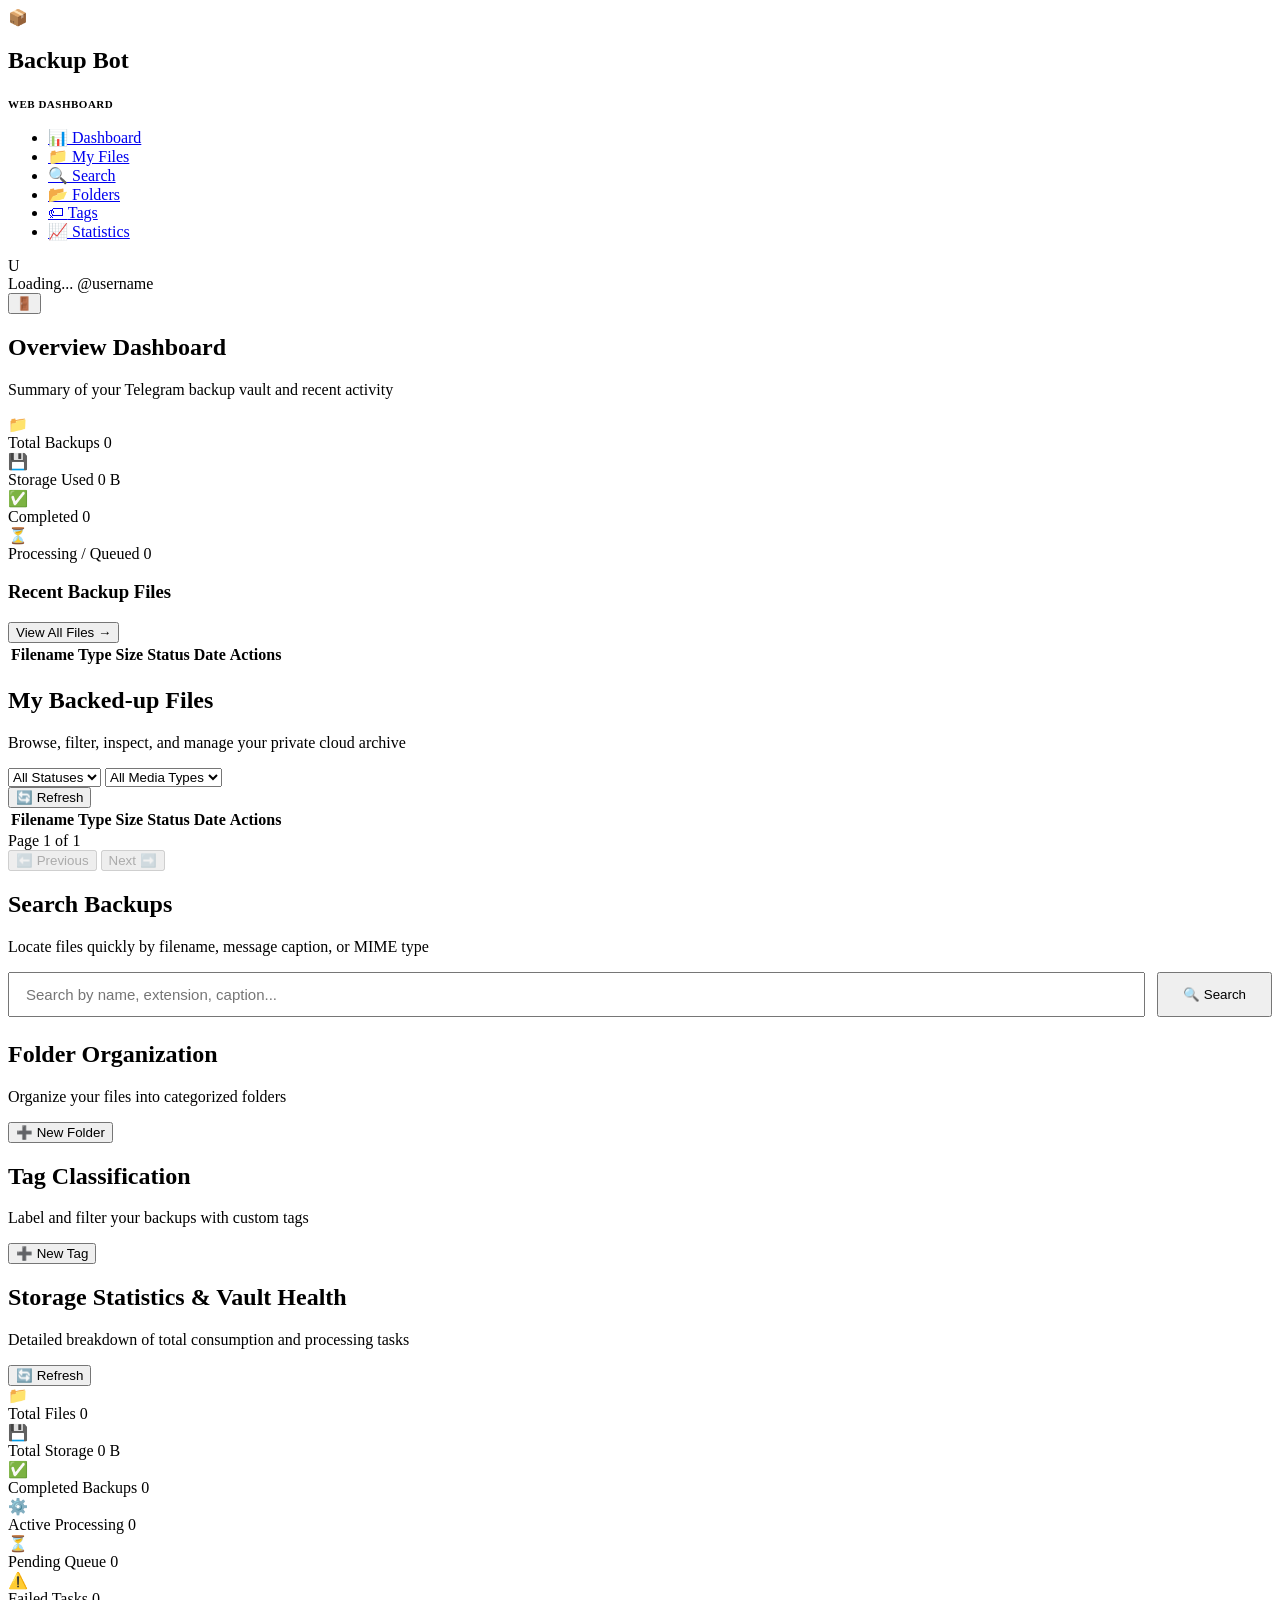
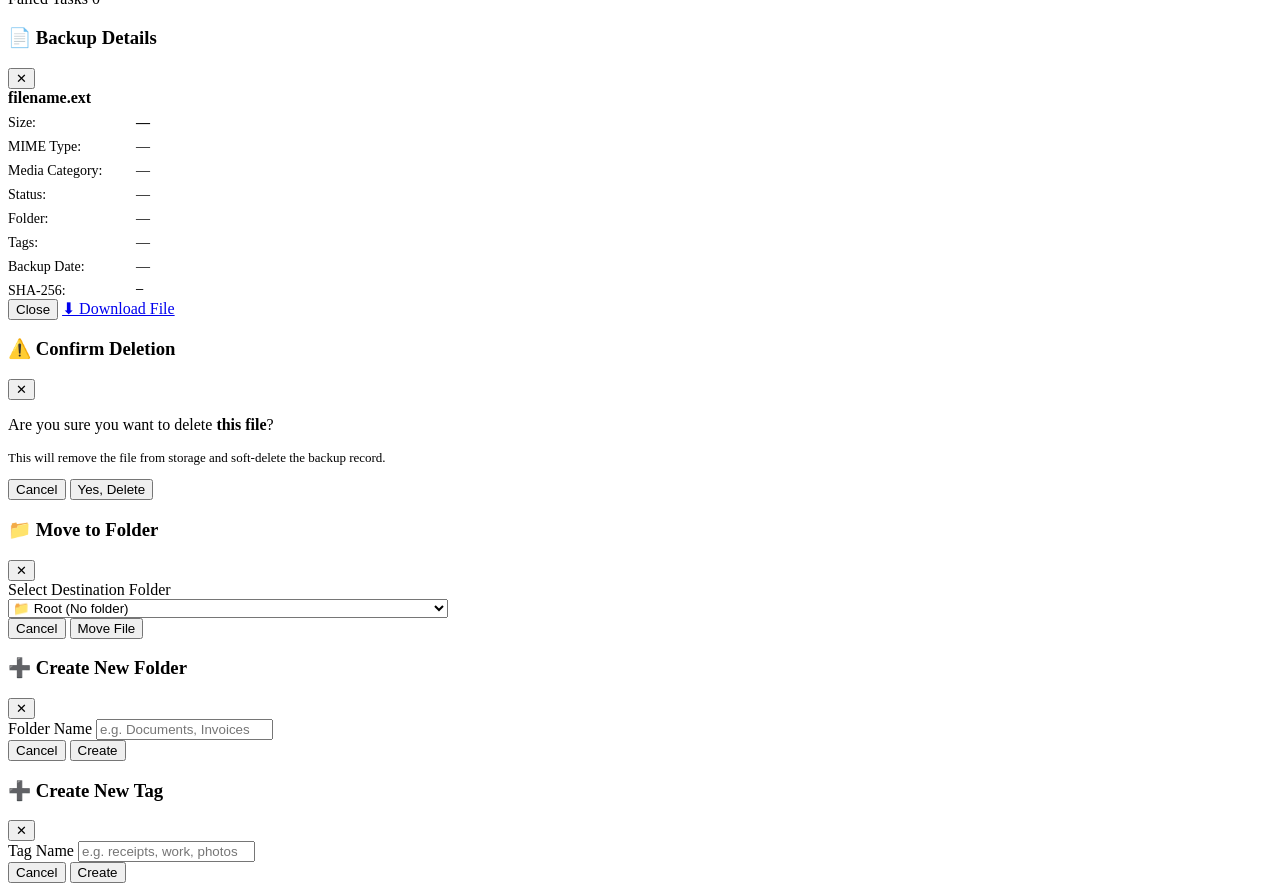
==== frontend/index.html @ 3417a51e "feat: complete Phase 5-10 implementation (workers, management, web UI, production hardening, deploym" ====
<!DOCTYPE html>
<html lang="en">
<head>
  <meta charset="UTF-8">
  <meta name="viewport" content="width=device-width, initial-scale=1.0">
  <title>Dashboard — Telegram Backup Bot</title>
  <link rel="stylesheet" href="/static/css/app.css">
</head>
<body>
  <div class="app-container">
    <!-- Sidebar Navigation -->
    <aside class="sidebar">
      <div class="brand">
        <span class="brand-icon">📦</span>
        <div>
          <h1 class="brand-title">Backup Bot</h1>
          <span style="font-size: 11px; color: var(--text-muted); text-transform: uppercase; font-weight: 700; letter-spacing: 0.5px;">Web Dashboard</span>
        </div>
      </div>

      <ul class="nav-menu">
        <li>
          <a href="#" class="nav-item active" data-tab="dashboard">
            <span class="nav-icon">📊</span>
            <span>Dashboard</span>
          </a>
        </li>
        <li>
          <a href="#" class="nav-item" data-tab="files">
            <span class="nav-icon">📁</span>
            <span>My Files</span>
          </a>
        </li>
        <li>
          <a href="#" class="nav-item" data-tab="search">
            <span class="nav-icon">🔍</span>
            <span>Search</span>
          </a>
        </li>
        <li>
          <a href="#" class="nav-item" data-tab="folders">
            <span class="nav-icon">📂</span>
            <span>Folders</span>
          </a>
        </li>
        <li>
          <a href="#" class="nav-item" data-tab="tags">
            <span class="nav-icon">🏷</span>
            <span>Tags</span>
          </a>
        </li>
        <li>
          <a href="#" class="nav-item" data-tab="stats">
            <span class="nav-icon">📈</span>
            <span>Statistics</span>
          </a>
        </li>
      </ul>

      <div class="user-profile">
        <div class="user-info">
          <div id="user-avatar-initial" class="user-avatar">U</div>
          <div class="user-names">
            <span id="user-display-name" class="user-name">Loading...</span>
            <span id="user-display-handle" class="user-handle">@username</span>
          </div>
        </div>
        <button id="btn-logout" class="btn-logout" title="Sign Out">🚪</button>
      </div>
    </aside>

    <!-- Main Content Area -->
    <main class="main-content">
      <!-- 1. Dashboard View -->
      <section id="view-dashboard" class="view-section active">
        <div class="content-header">
          <div>
            <h2 class="page-title">Overview Dashboard</h2>
            <p class="page-subtitle">Summary of your Telegram backup vault and recent activity</p>
          </div>
        </div>

        <!-- Stats Grid -->
        <div class="stats-grid">
          <div class="stat-card">
            <div class="stat-icon-wrapper stat-icon-blue">📁</div>
            <div class="stat-info">
              <span class="stat-label">Total Backups</span>
              <span id="stat-total-files" class="stat-value">0</span>
            </div>
          </div>
          <div class="stat-card">
            <div class="stat-icon-wrapper stat-icon-purple">💾</div>
            <div class="stat-info">
              <span class="stat-label">Storage Used</span>
              <span id="stat-total-size" class="stat-value">0 B</span>
            </div>
          </div>
          <div class="stat-card">
            <div class="stat-icon-wrapper stat-icon-green">✅</div>
            <div class="stat-info">
              <span class="stat-label">Completed</span>
              <span id="stat-completed" class="stat-value">0</span>
            </div>
          </div>
          <div class="stat-card">
            <div class="stat-icon-wrapper stat-icon-yellow">⏳</div>
            <div class="stat-info">
              <span class="stat-label">Processing / Queued</span>
              <span id="stat-processing" class="stat-value">0</span>
            </div>
          </div>
        </div>

        <!-- Quick Actions & Recent Files Panel -->
        <div class="card-panel">
          <div class="panel-header">
            <h3 class="panel-title">Recent Backup Files</h3>
            <button class="btn btn-secondary btn-sm" onclick="navigateToTab('files')">View All Files →</button>
          </div>

          <div class="table-wrapper">
            <table class="data-table">
              <thead>
                <tr>
                  <th>Filename</th>
                  <th>Type</th>
                  <th>Size</th>
                  <th>Status</th>
                  <th>Date</th>
                  <th>Actions</th>
                </tr>
              </thead>
              <tbody id="files-table-body">
                <!-- Dynamically populated -->
              </tbody>
            </table>
          </div>

          <div id="files-empty-state" class="empty-state" style="display: none;">
            <div class="empty-icon">📦</div>
            <h4 class="empty-title">No backed-up files yet</h4>
            <p class="empty-desc">Send or forward files to the Telegram bot to archive your first backup.</p>
          </div>
        </div>
      </section>

      <!-- 2. Files View -->
      <section id="view-files" class="view-section">
        <div class="content-header">
          <div>
            <h2 id="files-page-header-title" class="page-title">My Backed-up Files</h2>
            <p class="page-subtitle">Browse, filter, inspect, and manage your private cloud archive</p>
          </div>
        </div>

        <div class="card-panel">
          <div class="panel-header" style="flex-wrap: wrap; gap: 12px;">
            <div class="toolbar">
              <select id="filter-status" class="select-field" onchange="FilesModule.currentStatus = this.value || null; FilesModule.loadFiles(1);">
                <option value="">All Statuses</option>
                <option value="completed">Completed</option>
                <option value="processing">Processing</option>
                <option value="pending">Pending</option>
                <option value="failed">Failed</option>
              </select>

              <select id="filter-media-type" class="select-field" onchange="FilesModule.currentMediaType = this.value || null; FilesModule.loadFiles(1);">
                <option value="">All Media Types</option>
                <option value="document">Documents</option>
                <option value="photo">Photos</option>
                <option value="video">Videos</option>
                <option value="audio">Audio</option>
                <option value="voice">Voice</option>
                <option value="animation">Animations</option>
              </select>
            </div>

            <button class="btn btn-secondary btn-sm" onclick="FilesModule.loadFiles(FilesModule.currentPage)">🔄 Refresh</button>
          </div>

          <div class="table-wrapper">
            <table class="data-table">
              <thead>
                <tr>
                  <th>Filename</th>
                  <th>Type</th>
                  <th>Size</th>
                  <th>Status</th>
                  <th>Date</th>
                  <th>Actions</th>
                </tr>
              </thead>
              <tbody id="files-full-table-body">
                <!-- Files loaded by JS -->
              </tbody>
            </table>
          </div>

          <div id="files-pagination" class="pagination-container">
            <span id="files-page-info">Page 1 of 1</span>
            <div class="pagination-controls">
              <button id="btn-files-prev" class="btn btn-secondary btn-sm" disabled>⬅️ Previous</button>
              <button id="btn-files-next" class="btn btn-secondary btn-sm" disabled>Next ➡️</button>
            </div>
          </div>
        </div>
      </section>

      <!-- 3. Search View -->
      <section id="view-search" class="view-section">
        <div class="content-header">
          <div>
            <h2 class="page-title">Search Backups</h2>
            <p class="page-subtitle">Locate files quickly by filename, message caption, or MIME type</p>
          </div>
        </div>

        <div class="card-panel">
          <form onsubmit="event.preventDefault(); SearchModule.performSearch(1);" style="display: flex; gap: 12px; margin-bottom: 24px;">
            <input type="text" id="search-input-main" class="input-field" placeholder="Search by name, extension, caption..." style="flex: 1; padding: 12px 16px; font-size: 15px;">
            <button type="submit" class="btn btn-blue" style="padding: 12px 24px;">🔍 Search</button>
          </form>

          <div id="search-results-panel" style="display: none;">
            <div class="table-wrapper">
              <table class="data-table">
                <thead>
                  <tr>
                    <th>Filename</th>
                    <th>Type</th>
                    <th>Size</th>
                    <th>Status</th>
                    <th>Date</th>
                    <th>Actions</th>
                  </tr>
                </thead>
                <tbody id="search-table-body"></tbody>
              </table>
            </div>

            <div id="search-empty-state" class="empty-state" style="display: none;">
              <div class="empty-icon">🔍</div>
              <h4 class="empty-title">No matching files found</h4>
              <p class="empty-desc">Try checking for typos or searching for a broader keyword.</p>
            </div>

            <div class="pagination-container">
              <span id="search-page-info">Page 1 of 1</span>
              <div class="pagination-controls">
                <button id="btn-search-prev" class="btn btn-secondary btn-sm" disabled>⬅️ Previous</button>
                <button id="btn-search-next" class="btn btn-secondary btn-sm" disabled>Next ➡️</button>
              </div>
            </div>
          </div>
        </div>
      </section>

      <!-- 4. Folders View -->
      <section id="view-folders" class="view-section">
        <div class="content-header">
          <div>
            <h2 class="page-title">Folder Organization</h2>
            <p class="page-subtitle">Organize your files into categorized folders</p>
          </div>
          <button class="btn btn-primary" onclick="FoldersModule.promptCreateFolder()">➕ New Folder</button>
        </div>

        <div id="folders-grid" class="stats-grid">
          <!-- Dynamically populated -->
        </div>

        <div id="folders-empty-state" class="empty-state card-panel" style="display: none;">
          <div class="empty-icon">📂</div>
          <h4 class="empty-title">No folders yet</h4>
          <p class="empty-desc">Create your first folder to organize and group your backup files.</p>
          <button class="btn btn-primary btn-sm" onclick="FoldersModule.promptCreateFolder()">Create Folder</button>
        </div>
      </section>

      <!-- 5. Tags View -->
      <section id="view-tags" class="view-section">
        <div class="content-header">
          <div>
            <h2 class="page-title">Tag Classification</h2>
            <p class="page-subtitle">Label and filter your backups with custom tags</p>
          </div>
          <button class="btn btn-primary" onclick="TagsModule.promptCreateTag()">➕ New Tag</button>
        </div>

        <div id="tags-list-container" class="stats-grid">
          <!-- Dynamically populated -->
        </div>

        <div id="tags-empty-state" class="empty-state card-panel" style="display: none;">
          <div class="empty-icon">🏷</div>
          <h4 class="empty-title">No tags yet</h4>
          <p class="empty-desc">Create tags to classify your backup documents and media.</p>
          <button class="btn btn-primary btn-sm" onclick="TagsModule.promptCreateTag()">Create Tag</button>
        </div>

        <!-- Tagged Files Table Panel -->
        <div id="tagged-files-panel" class="card-panel" style="display: none; margin-top: 24px;">
          <h3 id="tagged-files-title" class="panel-title" style="margin-bottom: 16px;">Tagged Files</h3>
          <div class="table-wrapper">
            <table class="data-table">
              <thead>
                <tr>
                  <th>Filename</th>
                  <th>Type</th>
                  <th>Size</th>
                  <th>Status</th>
                  <th>Actions</th>
                </tr>
              </thead>
              <tbody id="tagged-files-tbody"></tbody>
            </table>
          </div>
        </div>
      </section>

      <!-- 6. Statistics View -->
      <section id="view-stats" class="view-section">
        <div class="content-header">
          <div>
            <h2 class="page-title">Storage Statistics & Vault Health</h2>
            <p class="page-subtitle">Detailed breakdown of total consumption and processing tasks</p>
          </div>
          <button class="btn btn-secondary btn-sm" onclick="StatsModule.loadStats()">🔄 Refresh</button>
        </div>

        <div class="stats-grid">
          <div class="stat-card">
            <div class="stat-icon-wrapper stat-icon-blue">📁</div>
            <div class="stat-info">
              <span class="stat-label">Total Files</span>
              <span id="sv-total-files" class="stat-value">0</span>
            </div>
          </div>
          <div class="stat-card">
            <div class="stat-icon-wrapper stat-icon-purple">💾</div>
            <div class="stat-info">
              <span class="stat-label">Total Storage</span>
              <span id="sv-total-size" class="stat-value">0 B</span>
            </div>
          </div>
          <div class="stat-card">
            <div class="stat-icon-wrapper stat-icon-green">✅</div>
            <div class="stat-info">
              <span class="stat-label">Completed Backups</span>
              <span id="sv-completed" class="stat-value">0</span>
            </div>
          </div>
          <div class="stat-card">
            <div class="stat-icon-wrapper stat-icon-yellow">⚙️</div>
            <div class="stat-info">
              <span class="stat-label">Active Processing</span>
              <span id="sv-processing" class="stat-value">0</span>
            </div>
          </div>
          <div class="stat-card">
            <div class="stat-icon-wrapper stat-icon-yellow">⏳</div>
            <div class="stat-info">
              <span class="stat-label">Pending Queue</span>
              <span id="sv-pending" class="stat-value">0</span>
            </div>
          </div>
          <div class="stat-card">
            <div class="stat-icon-wrapper stat-icon-red">⚠️</div>
            <div class="stat-info">
              <span class="stat-label">Failed Tasks</span>
              <span id="sv-failed" class="stat-value">0</span>
            </div>
          </div>
        </div>
      </section>
    </main>
  </div>

  <!-- Modals -->
  <!-- File Details Modal -->
  <div id="modal-file-details" class="modal-backdrop">
    <div class="modal-card">
      <div class="modal-header">
        <h3 class="modal-title">📄 Backup Details</h3>
        <button class="modal-close" onclick="closeModal('modal-file-details')">✕</button>
      </div>
      <div class="modal-body">
        <div style="font-size: 16px; font-weight: 700;" id="fd-filename">filename.ext</div>
        <div style="display: grid; grid-template-columns: 120px 1fr; gap: 8px; font-size: 14px; margin-top: 8px;">
          <span style="color: var(--text-secondary);">Size:</span>
          <span id="fd-size" style="font-weight: 600;">—</span>
          <span style="color: var(--text-secondary);">MIME Type:</span>
          <span id="fd-mime">—</span>
          <span style="color: var(--text-secondary);">Media Category:</span>
          <span id="fd-type">—</span>
          <span style="color: var(--text-secondary);">Status:</span>
          <span id="fd-status">—</span>
          <span style="color: var(--text-secondary);">Folder:</span>
          <span id="fd-folder">—</span>
          <span style="color: var(--text-secondary);">Tags:</span>
          <span id="fd-tags">—</span>
          <span style="color: var(--text-secondary);">Backup Date:</span>
          <span id="fd-date">—</span>
          <span style="color: var(--text-secondary);">SHA-256:</span>
          <span id="fd-sha256" style="font-family: monospace; font-size: 12px;">—</span>
        </div>
      </div>
      <div class="modal-footer">
        <button class="btn btn-secondary btn-sm" onclick="closeModal('modal-file-details')">Close</button>
        <a id="fd-btn-download" href="#" class="btn btn-blue btn-sm">⬇ Download File</a>
      </div>
    </div>
  </div>

  <!-- Delete Confirm Modal -->
  <div id="modal-delete-confirm" class="modal-backdrop">
    <div class="modal-card" style="max-width: 440px;">
      <div class="modal-header">
        <h3 class="modal-title">⚠️ Confirm Deletion</h3>
        <button class="modal-close" onclick="closeModal('modal-delete-confirm')">✕</button>
      </div>
      <div class="modal-body">
        <p>Are you sure you want to delete <b id="delete-modal-filename">this file</b>?</p>
        <p style="font-size: 13px; color: var(--text-secondary);">This will remove the file from storage and soft-delete the backup record.</p>
      </div>
      <div class="modal-footer">
        <button class="btn btn-secondary btn-sm" onclick="closeModal('modal-delete-confirm')">Cancel</button>
        <button id="btn-confirm-delete" class="btn btn-danger btn-sm">Yes, Delete</button>
      </div>
    </div>
  </div>

  <!-- Move File Modal -->
  <div id="modal-move-file" class="modal-backdrop">
    <div class="modal-card" style="max-width: 440px;">
      <div class="modal-header">
        <h3 class="modal-title">📁 Move to Folder</h3>
        <button class="modal-close" onclick="closeModal('modal-move-file')">✕</button>
      </div>
      <div class="modal-body">
        <label class="form-label" for="move-folder-select">Select Destination Folder</label>
        <select id="move-folder-select" class="select-field" style="width: 100%;">
          <option value="">📁 Root (No folder)</option>
        </select>
      </div>
      <div class="modal-footer">
        <button class="btn btn-secondary btn-sm" onclick="closeModal('modal-move-file')">Cancel</button>
        <button id="btn-confirm-move" class="btn btn-primary btn-sm">Move File</button>
      </div>
    </div>
  </div>

  <!-- New Folder Modal -->
  <div id="modal-new-folder" class="modal-backdrop">
    <div class="modal-card" style="max-width: 440px;">
      <div class="modal-header">
        <h3 class="modal-title">➕ Create New Folder</h3>
        <button class="modal-close" onclick="closeModal('modal-new-folder')">✕</button>
      </div>
      <div class="modal-body">
        <label class="form-label" for="new-folder-name-input">Folder Name</label>
        <input type="text" id="new-folder-name-input" class="input-field" placeholder="e.g. Documents, Invoices" maxlength="64">
      </div>
      <div class="modal-footer">
        <button class="btn btn-secondary btn-sm" onclick="closeModal('modal-new-folder')">Cancel</button>
        <button class="btn btn-primary btn-sm" onclick="FoldersModule.confirmCreateFolder()">Create</button>
      </div>
    </div>
  </div>

  <!-- New Tag Modal -->
  <div id="modal-new-tag" class="modal-backdrop">
    <div class="modal-card" style="max-width: 440px;">
      <div class="modal-header">
        <h3 class="modal-title">➕ Create New Tag</h3>
        <button class="modal-close" onclick="closeModal('modal-new-tag')">✕</button>
      </div>
      <div class="modal-body">
        <label class="form-label" for="new-tag-name-input">Tag Name</label>
        <input type="text" id="new-tag-name-input" class="input-field" placeholder="e.g. receipts, work, photos" maxlength="32">
      </div>
      <div class="modal-footer">
        <button class="btn btn-secondary btn-sm" onclick="closeModal('modal-new-tag')">Cancel</button>
        <button class="btn btn-primary btn-sm" onclick="TagsModule.confirmCreateTag()">Create</button>
      </div>
    </div>
  </div>

  <div id="toast-container" class="toast-container"></div>

  <!-- Scripts -->
  <script src="/static/js/api.js"></script>
  <script src="/static/js/auth.js"></script>
  <script src="/static/js/stats.js"></script>
  <script src="/static/js/files.js"></script>
  <script src="/static/js/search.js"></script>
  <script src="/static/js/folders.js"></script>
  <script src="/static/js/tags.js"></script>
  <script src="/static/js/app.js"></script>
</body>
</html>
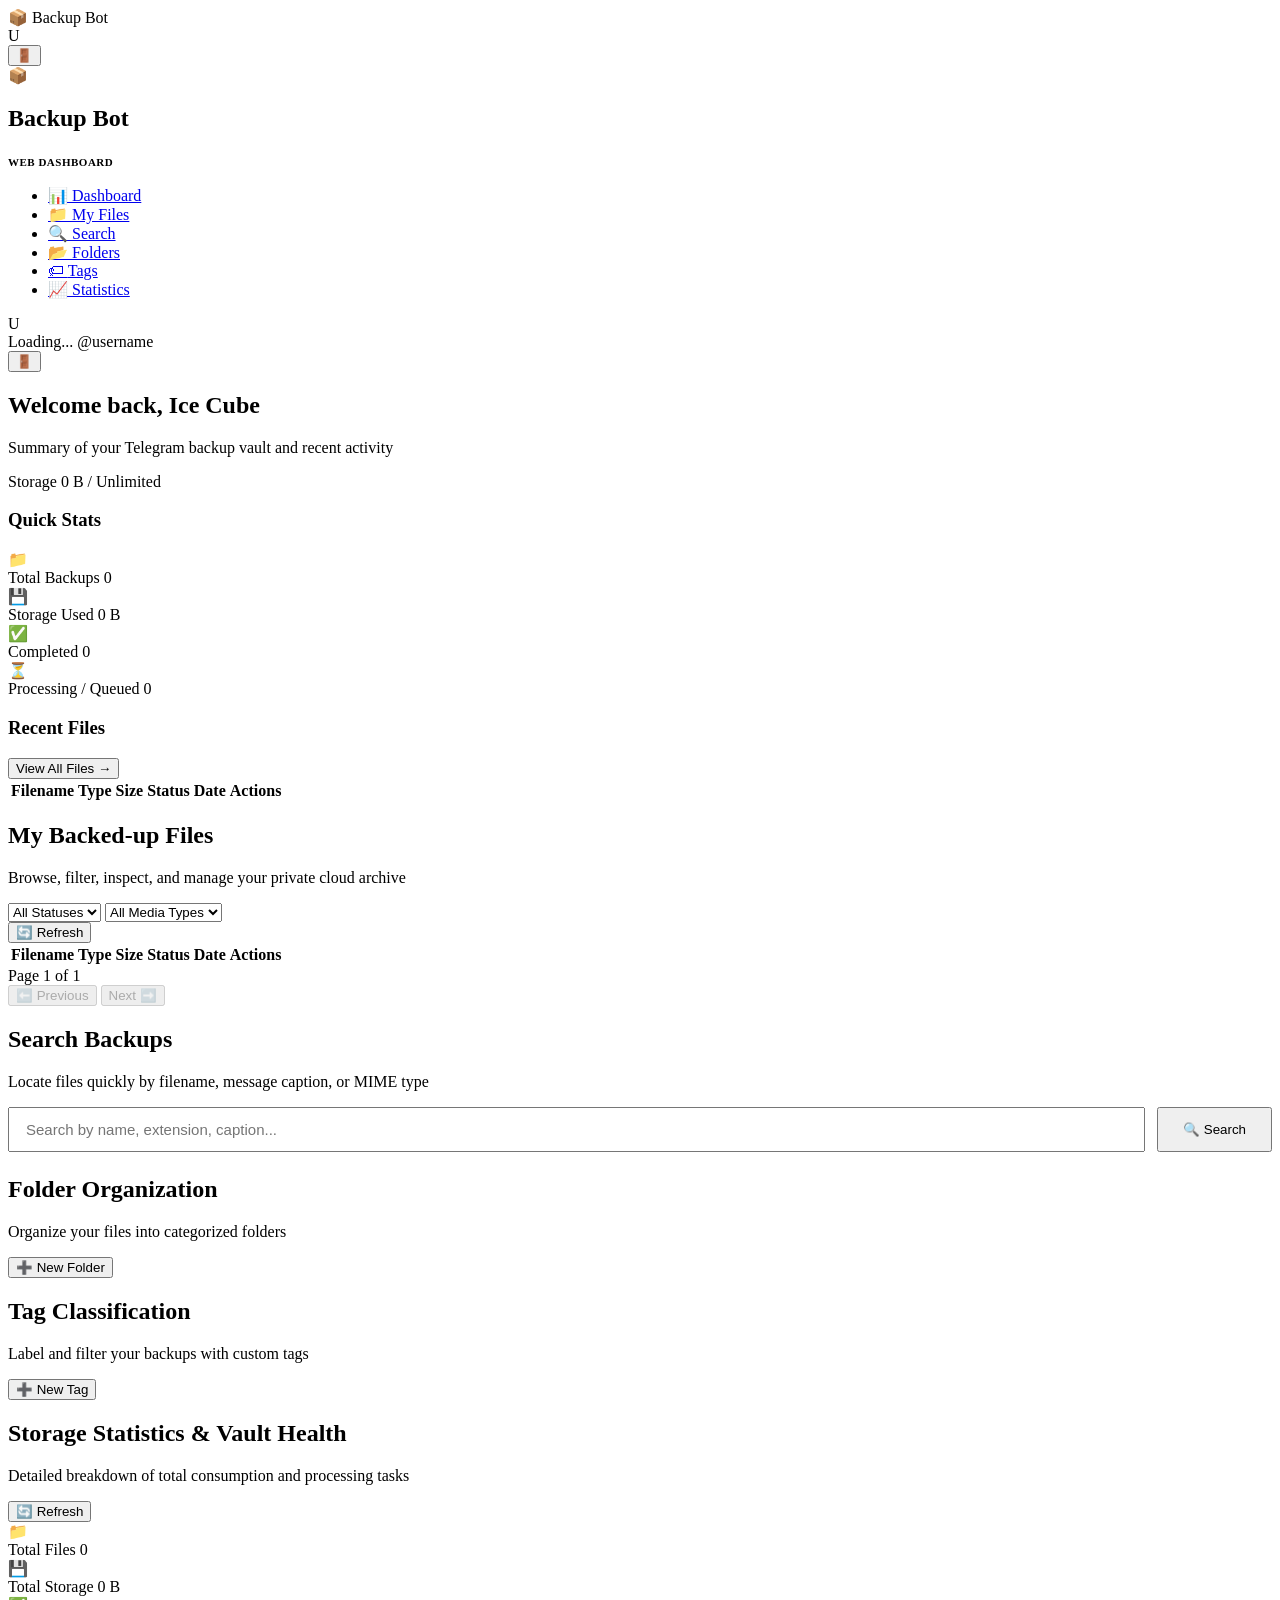
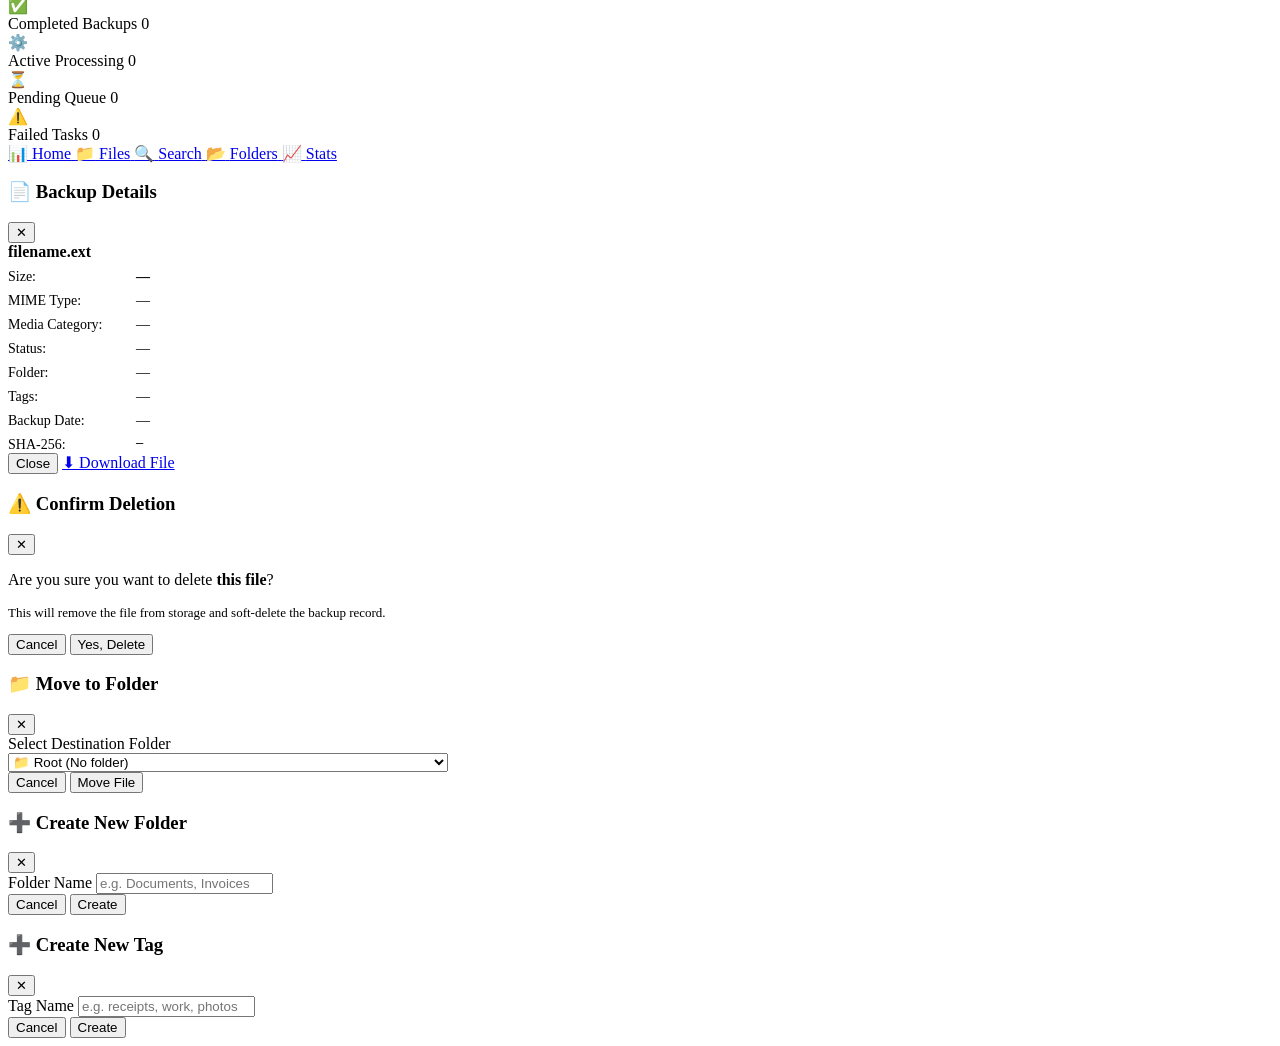
==== commit c30dead0: "fix(mtproto): implement bot mtproto auth and fix mobile layout regression" ====
--- a/frontend/index.html
+++ b/frontend/index.html
@@ -8,8 +8,20 @@
 </head>
 <body>
   <div class="app-container">
-    <!-- Sidebar Navigation -->
-    <aside class="sidebar">
+    <!-- Mobile Header (Visible only on mobile <768px) -->
+    <header class="mobile-header">
+      <div class="mobile-brand">
+        <span class="brand-icon">📦</span>
+        <span class="mobile-brand-title">Backup Bot</span>
+      </div>
+      <div class="mobile-user-profile">
+        <div id="mobile-user-avatar" class="user-avatar" title="Account">U</div>
+        <button id="mobile-btn-logout" class="btn-logout" title="Sign Out">🚪</button>
+      </div>
+    </header>
+
+    <!-- Desktop Sidebar Navigation (Visible only on desktop >=768px) -->
+    <aside class="sidebar desktop-sidebar">
       <div class="brand">
         <span class="brand-icon">📦</span>
         <div>
@@ -73,11 +85,25 @@
     <main class="main-content">
       <!-- 1. Dashboard View -->
       <section id="view-dashboard" class="view-section active">
-        <div class="content-header">
-          <div>
-            <h2 class="page-title">Overview Dashboard</h2>
-            <p class="page-subtitle">Summary of your Telegram backup vault and recent activity</p>
-          </div>
+        <!-- Welcome & Storage Overview Banner -->
+        <div class="welcome-card card-panel">
+          <div class="welcome-header">
+            <h2 id="welcome-user-title" class="welcome-title">Welcome back, Ice Cube</h2>
+            <p class="welcome-subtitle">Summary of your Telegram backup vault and recent activity</p>
+          </div>
+          <div class="storage-widget">
+            <div class="storage-widget-header">
+              <span class="storage-widget-label">Storage</span>
+              <span id="storage-widget-text" class="storage-widget-text">0 B / Unlimited</span>
+            </div>
+            <div class="storage-progress-bar">
+              <div id="storage-progress-bar-fill" class="storage-progress-fill" style="width: 25%;"></div>
+            </div>
+          </div>
+        </div>
+
+        <div class="section-title-wrap">
+          <h3 class="section-heading">Quick Stats</h3>
         </div>
 
         <!-- Stats Grid -->
@@ -115,11 +141,12 @@
         <!-- Quick Actions & Recent Files Panel -->
         <div class="card-panel">
           <div class="panel-header">
-            <h3 class="panel-title">Recent Backup Files</h3>
+            <h3 class="panel-title">Recent Files</h3>
             <button class="btn btn-secondary btn-sm" onclick="navigateToTab('files')">View All Files →</button>
           </div>
 
-          <div class="table-wrapper">
+          <!-- Desktop Table (>=768px) -->
+          <div class="table-wrapper desktop-only">
             <table class="data-table">
               <thead>
                 <tr>
@@ -137,6 +164,11 @@
             </table>
           </div>
 
+          <!-- Mobile File Cards (<768px) -->
+          <div id="recent-files-mobile-cards" class="mobile-file-cards mobile-only">
+            <!-- Dynamically populated -->
+          </div>
+
           <div id="files-empty-state" class="empty-state" style="display: none;">
             <div class="empty-icon">📦</div>
             <h4 class="empty-title">No backed-up files yet</h4>
@@ -179,7 +211,8 @@
             <button class="btn btn-secondary btn-sm" onclick="FilesModule.loadFiles(FilesModule.currentPage)">🔄 Refresh</button>
           </div>
 
-          <div class="table-wrapper">
+          <!-- Desktop Table (>=768px) -->
+          <div class="table-wrapper desktop-only">
             <table class="data-table">
               <thead>
                 <tr>
@@ -197,6 +230,11 @@
             </table>
           </div>
 
+          <!-- Mobile File Cards (<768px) -->
+          <div id="files-full-mobile-cards" class="mobile-file-cards mobile-only">
+            <!-- Dynamically populated -->
+          </div>
+
           <div id="files-pagination" class="pagination-container">
             <span id="files-page-info">Page 1 of 1</span>
             <div class="pagination-controls">
@@ -223,7 +261,8 @@
           </form>
 
           <div id="search-results-panel" style="display: none;">
-            <div class="table-wrapper">
+            <!-- Desktop Table (>=768px) -->
+            <div class="table-wrapper desktop-only">
               <table class="data-table">
                 <thead>
                   <tr>
@@ -239,6 +278,9 @@
               </table>
             </div>
 
+            <!-- Mobile File Cards (<768px) -->
+            <div id="search-mobile-cards" class="mobile-file-cards mobile-only"></div>
+
             <div id="search-empty-state" class="empty-state" style="display: none;">
               <div class="empty-icon">🔍</div>
               <h4 class="empty-title">No matching files found</h4>
@@ -302,7 +344,7 @@
         <!-- Tagged Files Table Panel -->
         <div id="tagged-files-panel" class="card-panel" style="display: none; margin-top: 24px;">
           <h3 id="tagged-files-title" class="panel-title" style="margin-bottom: 16px;">Tagged Files</h3>
-          <div class="table-wrapper">
+          <div class="table-wrapper desktop-only">
             <table class="data-table">
               <thead>
                 <tr>
@@ -316,6 +358,7 @@
               <tbody id="tagged-files-tbody"></tbody>
             </table>
           </div>
+          <div id="tagged-files-mobile-cards" class="mobile-file-cards mobile-only"></div>
         </div>
       </section>
 
@@ -375,6 +418,30 @@
         </div>
       </section>
     </main>
+
+    <!-- Mobile Bottom Navigation (Visible only on mobile <768px) -->
+    <nav class="mobile-bottom-nav">
+      <a href="#" class="mobile-nav-item active" data-tab="dashboard">
+        <span class="mobile-nav-icon">📊</span>
+        <span class="mobile-nav-label">Home</span>
+      </a>
+      <a href="#" class="mobile-nav-item" data-tab="files">
+        <span class="mobile-nav-icon">📁</span>
+        <span class="mobile-nav-label">Files</span>
+      </a>
+      <a href="#" class="mobile-nav-item" data-tab="search">
+        <span class="mobile-nav-icon">🔍</span>
+        <span class="mobile-nav-label">Search</span>
+      </a>
+      <a href="#" class="mobile-nav-item" data-tab="folders">
+        <span class="mobile-nav-icon">📂</span>
+        <span class="mobile-nav-label">Folders</span>
+      </a>
+      <a href="#" class="mobile-nav-item" data-tab="stats">
+        <span class="mobile-nav-icon">📈</span>
+        <span class="mobile-nav-label">Stats</span>
+      </a>
+    </nav>
   </div>
 
   <!-- Modals -->
@@ -403,7 +470,7 @@
           <span style="color: var(--text-secondary);">Backup Date:</span>
           <span id="fd-date">—</span>
           <span style="color: var(--text-secondary);">SHA-256:</span>
-          <span id="fd-sha256" style="font-family: monospace; font-size: 12px;">—</span>
+          <span id="fd-sha256" style="font-family: monospace; font-size: 12px; word-break: break-all;">—</span>
         </div>
       </div>
       <div class="modal-footer">
